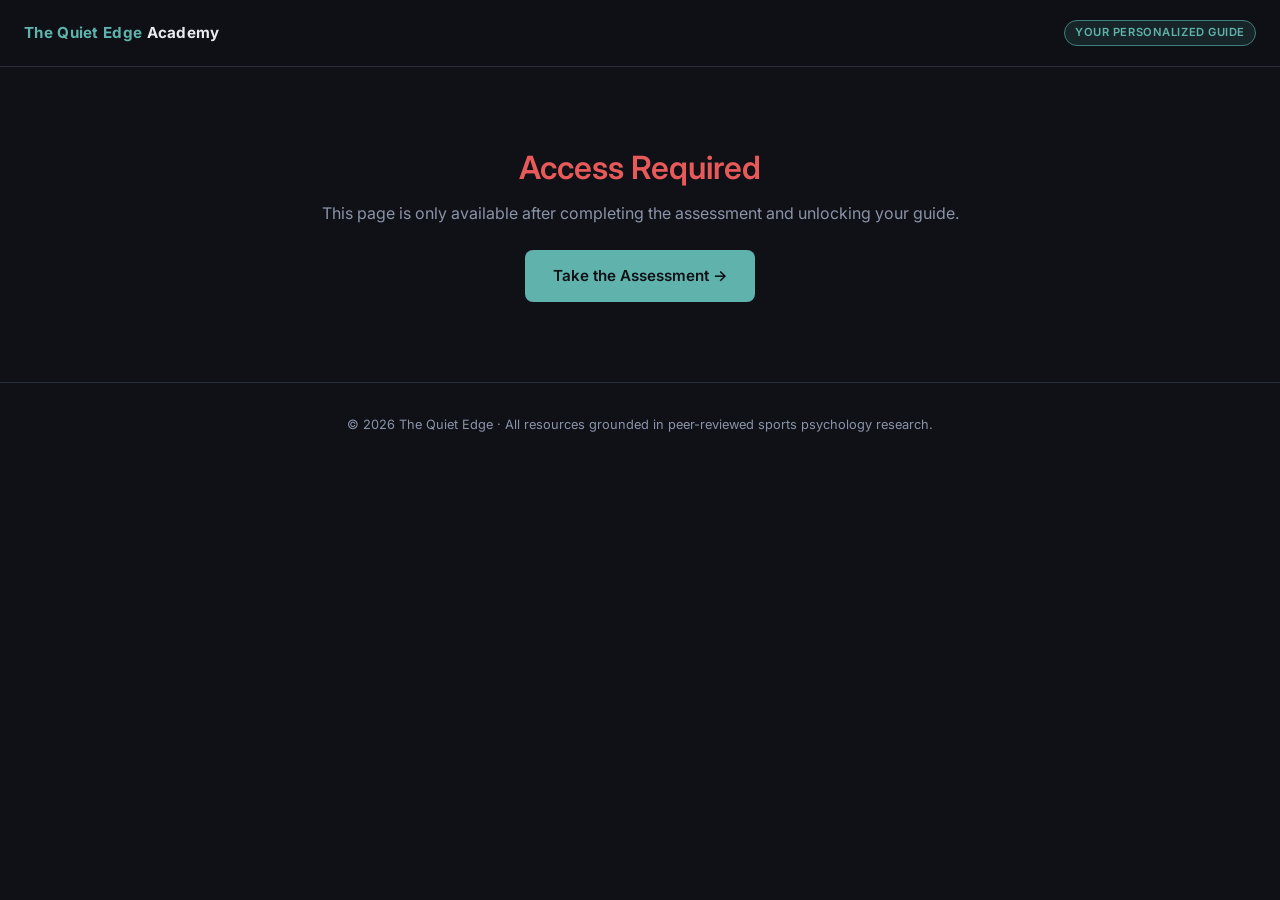
==== results/index.html @ b6bc5163 "Initial build: Resource Selector — The Quiet Edge Academy - 5-step assessment engine with scoring al" ====
<!DOCTYPE html>
<html lang="en">
<head>
  <meta charset="UTF-8" />
  <meta name="viewport" content="width=device-width, initial-scale=1.0" />
  <title>Your Personalized Guide — The Quiet Edge Academy</title>
  <meta name="robots" content="noindex, nofollow" />
  <link rel="preconnect" href="https://fonts.googleapis.com" />
  <link rel="stylesheet" href="https://fonts.googleapis.com/css2?family=Inter:wght@400;500;600;700;800&display=swap" />
  <link rel="stylesheet" href="/css/style.css" />
</head>
<body class="print-target">

<!-- ── Navigation ──────────────────────────────────────────────────────── -->
<nav class="nav" id="site-nav">
  <a class="nav-logo" href="/"><span>The Quiet Edge</span> Academy</a>
  <span class="nav-badge">Your Personalized Guide</span>
</nav>

<!-- ── Loading ─────────────────────────────────────────────────────────── -->
<div id="screen-loading" class="loading-state">
  <div class="spinner"></div>
  <p>Loading your personalized guide…</p>
</div>

<!-- ── Access Error ─────────────────────────────────────────────────────── -->
<div id="screen-error" class="error-state hidden">
  <div class="container">
    <h2>Access Required</h2>
    <p style="margin-bottom:24px;">This page is only available after completing the assessment and unlocking your guide.</p>
    <a href="/" class="btn btn-primary">Take the Assessment →</a>
  </div>
</div>

<!-- ── Full Results ─────────────────────────────────────────────────────── -->
<div id="screen-results" class="hidden">

  <div class="container-wide">

    <!-- Header -->
    <div class="results-header">
      <div class="eyebrow">Your Personalized Mental Performance Guide</div>
      <h1>Your <span class="teal">Matched Resources</span></h1>
      <p class="dim" id="results-subtitle">Ranked by best-fit match to your profile.</p>
    </div>

    <!-- Summary box -->
    <div class="summary-box" id="summary-box">
      <h3>Your Profile</h3>
      <div class="summary-grid" id="summary-grid">
        <!-- injected by JS -->
      </div>
    </div>

    <!-- Toolbar -->
    <div class="results-toolbar">
      <div class="results-summary-pill">
        <strong id="results-count">—</strong>&nbsp;resources matched to your profile
      </div>
      <div style="display:flex;gap:10px;flex-wrap:wrap;">
        <button class="btn btn-secondary" onclick="window.print()">⬇ Download PDF</button>
        <a href="/" class="btn btn-secondary">Retake Assessment</a>
      </div>
    </div>

    <!-- Resource cards -->
    <div class="full-resource-list" id="full-resource-list">
      <!-- injected by JS -->
    </div>

    <!-- PDF download prompt -->
    <div class="pdf-btn-wrap">
      <button class="btn btn-primary btn-large" onclick="window.print()">
        ⬇ Download Your Guide as PDF
      </button>
      <p class="pdf-disclaimer">
        In Chrome/Edge: File → Print → Save as PDF.<br>
        Tip: select "Background graphics" for best results.
      </p>
    </div>

    <!-- Footer note -->
    <div class="summary-box" style="text-align:center;margin-bottom:60px;">
      <p style="margin-bottom:12px;">
        <strong style="color:var(--text)">New resources are added every week</strong> as we release new episodes.
      </p>
      <p>
        Follow <a href="https://www.youtube.com/@TheQuietEdge" target="_blank" style="color:var(--teal)">The Quiet Edge on YouTube</a>
        to get notified when new tools are released —
        each one is built to complement the research in the video.
      </p>
    </div>

  </div>

</div>

<!-- ── Footer ───────────────────────────────────────────────────────────── -->
<footer class="footer" id="site-footer">
  <p>© 2026 The Quiet Edge · All resources grounded in peer-reviewed sports psychology research.</p>
</footer>

<script src="/js/results.js"></script>
</body>
</html>
---- css/style.css ----
/* ── The Quiet Edge Academy — Resource Selector ─────────────────────────── */
/* Design: dark background, teal (#5fb3ac) accent, clean sans-serif           */

:root {
  --bg:        #0f1117;
  --bg-card:   #181c27;
  --bg-hover:  #1e2435;
  --border:    #2a2f3d;
  --border-sel:#5fb3ac;
  --teal:      #5fb3ac;
  --teal-dim:  #3d7f7a;
  --teal-glow: rgba(95,179,172,0.15);
  --text:      #e8eaf0;
  --text-dim:  #8b93a8;
  --text-muted:#555e72;
  --badge-bg:  rgba(95,179,172,0.12);
  --orange:    #e8884a;
  --red:       #e85a5a;
  --gold:      #c9a227;
  --radius:    12px;
  --radius-sm: 8px;
  --shadow:    0 4px 24px rgba(0,0,0,0.4);
  --transition:0.2s ease;
}

*, *::before, *::after { box-sizing: border-box; margin: 0; padding: 0; }

html { scroll-behavior: smooth; }

body {
  background: var(--bg);
  color: var(--text);
  font-family: 'Inter', 'Segoe UI', system-ui, sans-serif;
  font-size: 16px;
  line-height: 1.6;
  min-height: 100vh;
}

/* ── Typography ─────────────────────────────────────────────────────────── */
h1 { font-size: clamp(1.8rem, 4vw, 2.8rem); font-weight: 700; line-height: 1.2; }
h2 { font-size: clamp(1.4rem, 3vw, 2rem); font-weight: 600; line-height: 1.3; }
h3 { font-size: 1.1rem; font-weight: 600; }
p  { color: var(--text-dim); }

.teal { color: var(--teal); }
.dim  { color: var(--text-dim); }
.muted{ color: var(--text-muted); }

/* ── Layout ─────────────────────────────────────────────────────────────── */
.container {
  max-width: 720px;
  margin: 0 auto;
  padding: 0 24px;
}
.container-wide {
  max-width: 960px;
  margin: 0 auto;
  padding: 0 24px;
}

/* ── Navigation ─────────────────────────────────────────────────────────── */
.nav {
  padding: 20px 24px;
  display: flex;
  align-items: center;
  justify-content: space-between;
  border-bottom: 1px solid var(--border);
  position: sticky;
  top: 0;
  background: rgba(15,17,23,0.95);
  backdrop-filter: blur(12px);
  z-index: 100;
}
.nav-logo {
  font-size: 0.95rem;
  font-weight: 700;
  color: var(--text);
  text-decoration: none;
  letter-spacing: 0.02em;
}
.nav-logo span { color: var(--teal); }
.nav-badge {
  font-size: 0.7rem;
  background: var(--badge-bg);
  color: var(--teal);
  border: 1px solid var(--teal-dim);
  padding: 3px 10px;
  border-radius: 20px;
  font-weight: 600;
  letter-spacing: 0.05em;
  text-transform: uppercase;
}

/* ── Hero Section ───────────────────────────────────────────────────────── */
.hero {
  padding: 80px 0 60px;
  text-align: center;
}
.hero-eyebrow {
  display: inline-flex;
  align-items: center;
  gap: 8px;
  background: var(--badge-bg);
  border: 1px solid var(--teal-dim);
  color: var(--teal);
  padding: 6px 16px;
  border-radius: 20px;
  font-size: 0.75rem;
  font-weight: 600;
  letter-spacing: 0.08em;
  text-transform: uppercase;
  margin-bottom: 28px;
}
.hero h1 { margin-bottom: 20px; }
.hero h1 em { color: var(--teal); font-style: normal; }
.hero p.lead {
  font-size: 1.1rem;
  color: var(--text-dim);
  max-width: 540px;
  margin: 0 auto 40px;
}
.trust-row {
  display: flex;
  justify-content: center;
  align-items: center;
  gap: 24px;
  flex-wrap: wrap;
  margin-top: 16px;
}
.trust-item {
  display: flex;
  align-items: center;
  gap: 8px;
  font-size: 0.85rem;
  color: var(--text-muted);
}
.trust-item .dot {
  width: 6px; height: 6px;
  background: var(--teal);
  border-radius: 50%;
  flex-shrink: 0;
}

/* ── Buttons ────────────────────────────────────────────────────────────── */
.btn {
  display: inline-flex;
  align-items: center;
  justify-content: center;
  gap: 8px;
  padding: 14px 28px;
  border-radius: var(--radius-sm);
  font-size: 0.95rem;
  font-weight: 600;
  cursor: pointer;
  transition: var(--transition);
  text-decoration: none;
  border: none;
  outline: none;
}
.btn-primary {
  background: var(--teal);
  color: #0f1117;
}
.btn-primary:hover { background: #6eccc5; transform: translateY(-1px); box-shadow: 0 4px 20px rgba(95,179,172,0.35); }
.btn-secondary {
  background: transparent;
  color: var(--text-dim);
  border: 1px solid var(--border);
}
.btn-secondary:hover { border-color: var(--teal-dim); color: var(--text); }
.btn-large { padding: 16px 36px; font-size: 1.05rem; }
.btn-full { width: 100%; }
.btn:disabled { opacity: 0.45; cursor: not-allowed; transform: none !important; box-shadow: none !important; }

.btn-stripe {
  background: #635bff;
  color: #fff;
}
.btn-stripe:hover { background: #7b75ff; transform: translateY(-1px); box-shadow: 0 4px 20px rgba(99,91,255,0.35); }

/* ── Progress Bar ───────────────────────────────────────────────────────── */
.progress-wrap {
  padding: 24px 0 0;
}
.progress-steps {
  display: flex;
  align-items: center;
  gap: 0;
  margin-bottom: 12px;
}
.progress-step {
  flex: 1;
  display: flex;
  flex-direction: column;
  align-items: center;
  gap: 4px;
  position: relative;
}
.progress-step:not(:last-child)::after {
  content: '';
  position: absolute;
  top: 15px;
  left: 50%;
  width: 100%;
  height: 2px;
  background: var(--border);
  z-index: 0;
}
.progress-step.done:not(:last-child)::after { background: var(--teal); }
.step-dot {
  width: 30px; height: 30px;
  border-radius: 50%;
  display: flex;
  align-items: center;
  justify-content: center;
  font-size: 0.75rem;
  font-weight: 700;
  background: var(--bg-card);
  border: 2px solid var(--border);
  color: var(--text-muted);
  z-index: 1;
  transition: var(--transition);
}
.progress-step.active .step-dot {
  border-color: var(--teal);
  color: var(--teal);
  background: var(--teal-glow);
}
.progress-step.done .step-dot {
  border-color: var(--teal);
  background: var(--teal);
  color: #0f1117;
}
.step-label {
  font-size: 0.65rem;
  color: var(--text-muted);
  white-space: nowrap;
  letter-spacing: 0.04em;
  text-transform: uppercase;
}
.progress-step.active .step-label,
.progress-step.done .step-label { color: var(--teal); }

/* ── Assessment Section ─────────────────────────────────────────────────── */
.assessment-section {
  padding: 48px 0 80px;
}
.question-header {
  text-align: center;
  margin-bottom: 40px;
}
.question-header .step-indicator {
  font-size: 0.75rem;
  color: var(--teal);
  font-weight: 600;
  letter-spacing: 0.1em;
  text-transform: uppercase;
  margin-bottom: 12px;
}
.question-header h2 { margin-bottom: 8px; }
.question-header p { font-size: 0.95rem; }

.card-grid {
  display: grid;
  grid-template-columns: repeat(auto-fit, minmax(280px, 1fr));
  gap: 16px;
  margin-bottom: 36px;
}
.card-grid-2 { grid-template-columns: repeat(auto-fit, minmax(260px, 1fr)); }

.option-card {
  background: var(--bg-card);
  border: 2px solid var(--border);
  border-radius: var(--radius);
  padding: 24px;
  cursor: pointer;
  transition: var(--transition);
  display: flex;
  align-items: flex-start;
  gap: 16px;
  text-align: left;
}
.option-card:hover {
  border-color: var(--teal-dim);
  background: var(--bg-hover);
}
.option-card.selected {
  border-color: var(--border-sel);
  background: var(--teal-glow);
}
.option-card .card-icon {
  font-size: 1.8rem;
  flex-shrink: 0;
  line-height: 1;
  margin-top: 2px;
}
.option-card .card-body h3 {
  color: var(--text);
  margin-bottom: 4px;
  font-size: 1rem;
}
.option-card .card-body p {
  font-size: 0.85rem;
  color: var(--text-dim);
  line-height: 1.5;
  margin: 0;
}
.option-card.selected .card-body h3 { color: var(--teal); }
.option-card .badge-stage {
  display: inline-block;
  font-size: 0.65rem;
  background: var(--badge-bg);
  color: var(--teal);
  border: 1px solid var(--teal-dim);
  padding: 2px 8px;
  border-radius: 10px;
  font-weight: 600;
  margin-top: 6px;
  letter-spacing: 0.04em;
}

.nav-btns {
  display: flex;
  gap: 12px;
  justify-content: center;
  align-items: center;
  flex-wrap: wrap;
}

/* ── Email Gate ─────────────────────────────────────────────────────────── */
.email-gate {
  background: var(--bg-card);
  border: 1px solid var(--border);
  border-radius: var(--radius);
  padding: 48px;
  text-align: center;
  max-width: 520px;
  margin: 0 auto;
}
.email-gate .gate-icon { font-size: 3rem; margin-bottom: 20px; }
.email-gate h2 { margin-bottom: 12px; }
.email-gate p { margin-bottom: 28px; font-size: 0.95rem; }
.form-row {
  display: flex;
  gap: 10px;
  margin-bottom: 16px;
  flex-wrap: wrap;
}
.form-input {
  flex: 1;
  min-width: 180px;
  padding: 13px 16px;
  background: var(--bg);
  border: 1px solid var(--border);
  border-radius: var(--radius-sm);
  color: var(--text);
  font-size: 0.95rem;
  outline: none;
  transition: var(--transition);
}
.form-input:focus { border-color: var(--teal); }
.form-input::placeholder { color: var(--text-muted); }
.gate-disclaimer {
  font-size: 0.78rem;
  color: var(--text-muted);
  margin-top: 12px;
}
.gate-disclaimer a { color: var(--teal); text-decoration: none; }

/* ── Free Preview Results ───────────────────────────────────────────────── */
.preview-section {
  padding: 48px 0 80px;
}
.preview-header {
  text-align: center;
  margin-bottom: 40px;
}
.match-count-badge {
  display: inline-flex;
  align-items: center;
  gap: 8px;
  background: var(--badge-bg);
  border: 1px solid var(--teal-dim);
  color: var(--teal);
  padding: 8px 20px;
  border-radius: 20px;
  font-size: 0.85rem;
  font-weight: 600;
  margin-bottom: 20px;
}

.resource-preview-list {
  display: flex;
  flex-direction: column;
  gap: 12px;
  margin-bottom: 40px;
}

.resource-preview-card {
  background: var(--bg-card);
  border: 1px solid var(--border);
  border-radius: var(--radius);
  padding: 20px 24px;
  display: flex;
  align-items: center;
  gap: 16px;
  transition: var(--transition);
}
.resource-preview-card.unlocked { border-color: var(--teal-dim); }

.resource-card-rank {
  font-size: 0.75rem;
  font-weight: 700;
  color: var(--teal);
  background: var(--badge-bg);
  width: 32px; height: 32px;
  border-radius: 50%;
  display: flex;
  align-items: center;
  justify-content: center;
  flex-shrink: 0;
}
.resource-card-body { flex: 1; min-width: 0; }
.resource-card-body h3 { font-size: 0.95rem; margin-bottom: 4px; }
.resource-card-meta {
  display: flex;
  flex-wrap: wrap;
  gap: 6px;
  margin-top: 6px;
}
.meta-tag {
  font-size: 0.7rem;
  padding: 2px 10px;
  border-radius: 10px;
  font-weight: 600;
  letter-spacing: 0.03em;
}
.meta-tag.pillar { background: rgba(99,91,255,0.12); color: #a8a3ff; }
.meta-tag.format { background: rgba(200,162,39,0.12); color: var(--gold); }
.meta-tag.stage  { background: var(--badge-bg); color: var(--teal); }
.meta-tag.audience-athlete { background: rgba(232,136,74,0.12); color: var(--orange); }
.meta-tag.audience-parent  { background: var(--badge-bg); color: var(--teal); }

.lock-icon { font-size: 1.2rem; color: var(--text-muted); flex-shrink: 0; }
.resource-preview-card.unlocked .lock-icon { color: var(--teal); }

.locked-blur {
  filter: blur(4px);
  pointer-events: none;
  user-select: none;
}

/* ── Upsell Block ───────────────────────────────────────────────────────── */
.upsell-block {
  background: linear-gradient(135deg, var(--bg-card) 0%, rgba(95,179,172,0.06) 100%);
  border: 1px solid var(--teal-dim);
  border-radius: var(--radius);
  padding: 48px;
  text-align: center;
  margin-top: 40px;
}
.upsell-block .price-display {
  font-size: 3rem;
  font-weight: 800;
  color: var(--text);
  line-height: 1;
  margin: 20px 0 4px;
}
.upsell-block .price-display sup { font-size: 1.5rem; vertical-align: super; color: var(--teal); }
.upsell-block .price-display .cents { font-size: 1.5rem; vertical-align: super; }
.price-note { font-size: 0.85rem; color: var(--text-muted); margin-bottom: 28px; }

.feature-list {
  list-style: none;
  text-align: left;
  display: inline-block;
  margin: 0 auto 32px;
}
.feature-list li {
  display: flex;
  align-items: flex-start;
  gap: 10px;
  font-size: 0.9rem;
  color: var(--text-dim);
  margin-bottom: 10px;
}
.feature-list li::before {
  content: '✓';
  color: var(--teal);
  font-weight: 700;
  flex-shrink: 0;
  margin-top: 1px;
}

.promo-row {
  display: flex;
  gap: 8px;
  max-width: 360px;
  margin: 0 auto 20px;
  flex-wrap: wrap;
}
.promo-row .form-input { font-size: 0.85rem; padding: 10px 14px; }
.promo-row .btn { padding: 10px 16px; font-size: 0.85rem; white-space: nowrap; }
.promo-msg { font-size: 0.8rem; margin-top: 4px; }
.promo-msg.valid { color: var(--teal); }
.promo-msg.invalid { color: var(--red); }

.stripe-badge {
  display: flex;
  align-items: center;
  justify-content: center;
  gap: 6px;
  font-size: 0.75rem;
  color: var(--text-muted);
  margin-top: 16px;
}
.stripe-badge svg { width: 14px; height: 14px; opacity: 0.5; }

/* ── Full Results Page ──────────────────────────────────────────────────── */
.results-header {
  padding: 60px 0 40px;
  text-align: center;
}
.results-header .eyebrow {
  display: inline-block;
  background: var(--badge-bg);
  color: var(--teal);
  border: 1px solid var(--teal-dim);
  padding: 6px 16px;
  border-radius: 20px;
  font-size: 0.75rem;
  font-weight: 600;
  letter-spacing: 0.08em;
  text-transform: uppercase;
  margin-bottom: 20px;
}
.results-toolbar {
  display: flex;
  align-items: center;
  justify-content: space-between;
  flex-wrap: wrap;
  gap: 12px;
  padding: 20px 0;
  border-top: 1px solid var(--border);
  border-bottom: 1px solid var(--border);
  margin-bottom: 40px;
}
.results-summary-pill {
  display: flex;
  align-items: center;
  gap: 8px;
  font-size: 0.85rem;
  color: var(--text-dim);
}
.results-summary-pill strong { color: var(--text); }

.full-resource-list {
  display: flex;
  flex-direction: column;
  gap: 20px;
  margin-bottom: 60px;
}

.full-resource-card {
  background: var(--bg-card);
  border: 1px solid var(--border);
  border-radius: var(--radius);
  overflow: hidden;
  transition: var(--transition);
}
.full-resource-card:hover { border-color: var(--teal-dim); }
.full-resource-card.top-match { border-color: var(--teal-dim); }

.resource-card-header {
  display: flex;
  align-items: flex-start;
  gap: 16px;
  padding: 24px 24px 16px;
}
.resource-card-number {
  font-size: 0.75rem;
  font-weight: 800;
  color: var(--teal);
  background: var(--badge-bg);
  min-width: 36px;
  height: 36px;
  border-radius: 8px;
  display: flex;
  align-items: center;
  justify-content: center;
  flex-shrink: 0;
}
.resource-card-title-block { flex: 1; }
.resource-card-title-block h3 { font-size: 1.1rem; margin-bottom: 6px; }
.resource-card-title-block .framework {
  font-size: 0.8rem;
  color: var(--teal);
  font-weight: 600;
  letter-spacing: 0.03em;
}
.resource-card-score {
  font-size: 0.75rem;
  color: var(--teal);
  font-weight: 700;
  white-space: nowrap;
  background: var(--badge-bg);
  padding: 4px 10px;
  border-radius: 6px;
}

.resource-card-body {
  padding: 0 24px 24px;
}
.resource-card-body .evidence {
  font-size: 0.85rem;
  color: var(--text-dim);
  background: rgba(255,255,255,0.03);
  border-left: 3px solid var(--teal-dim);
  padding: 12px 16px;
  border-radius: 0 6px 6px 0;
  margin-bottom: 16px;
  line-height: 1.6;
}
.resource-card-body .evidence strong { color: var(--text); }
.objectives { margin-bottom: 16px; }
.objectives h4 { font-size: 0.8rem; color: var(--text-muted); text-transform: uppercase; letter-spacing: 0.08em; margin-bottom: 8px; }
.objectives ul { list-style: none; }
.objectives ul li {
  font-size: 0.85rem;
  color: var(--text-dim);
  padding: 4px 0 4px 16px;
  position: relative;
}
.objectives ul li::before { content: '→'; position: absolute; left: 0; color: var(--teal-dim); }

.resource-card-actions {
  display: flex;
  align-items: center;
  gap: 10px;
  flex-wrap: wrap;
  padding: 16px 24px;
  border-top: 1px solid var(--border);
  background: rgba(255,255,255,0.01);
}
.btn-tool {
  display: inline-flex;
  align-items: center;
  gap: 6px;
  padding: 9px 18px;
  background: var(--teal);
  color: #0f1117;
  border-radius: var(--radius-sm);
  font-size: 0.85rem;
  font-weight: 600;
  text-decoration: none;
  transition: var(--transition);
}
.btn-tool:hover { background: #6eccc5; }
.btn-guide {
  display: inline-flex;
  align-items: center;
  gap: 6px;
  padding: 9px 18px;
  background: transparent;
  color: var(--text-dim);
  border: 1px solid var(--border);
  border-radius: var(--radius-sm);
  font-size: 0.85rem;
  font-weight: 600;
  text-decoration: none;
  transition: var(--transition);
}
.btn-guide:hover { border-color: var(--teal-dim); color: var(--text); }
.resource-available-note {
  font-size: 0.75rem;
  color: var(--text-muted);
  font-style: italic;
}

/* ── Summary Box (results page) ─────────────────────────────────────────── */
.summary-box {
  background: var(--bg-card);
  border: 1px solid var(--border);
  border-radius: var(--radius);
  padding: 32px;
  margin-bottom: 48px;
}
.summary-box h3 { font-size: 1rem; margin-bottom: 16px; }
.summary-grid {
  display: grid;
  grid-template-columns: repeat(auto-fit, minmax(150px, 1fr));
  gap: 12px;
}
.summary-item { display: flex; flex-direction: column; gap: 4px; }
.summary-item .label { font-size: 0.7rem; text-transform: uppercase; letter-spacing: 0.08em; color: var(--text-muted); }
.summary-item .value { font-size: 0.9rem; font-weight: 600; color: var(--teal); }

/* ── Print / PDF ─────────────────────────────────────────────────────────── */
.pdf-btn-wrap {
  text-align: center;
  margin: 24px 0 60px;
}
.pdf-disclaimer {
  font-size: 0.78rem;
  color: var(--text-muted);
  margin-top: 10px;
}

@media print {
  .nav, .results-toolbar .btn, .resource-card-actions .btn-guide,
  .pdf-btn-wrap, body > *:not(.print-target) { display: none !important; }
  * { color-adjust: exact; -webkit-print-color-adjust: exact; print-color-adjust: exact; }
  body { background: #fff; color: #111; }
  .full-resource-card { break-inside: avoid; border: 1px solid #ccc; margin-bottom: 16px; }
  .resource-card-header, .resource-card-body { padding: 16px; }
  .resource-card-body .evidence { border-left-color: #5fb3ac; background: #f5f5f5; }
  .resource-card-actions { border-top: 1px solid #eee; }
  .btn-tool { background: #5fb3ac; color: #fff; }
}

/* ── States ──────────────────────────────────────────────────────────────── */
.hidden { display: none !important; }

.loading-state {
  text-align: center;
  padding: 80px 0;
  color: var(--text-muted);
}
.spinner {
  width: 36px; height: 36px;
  border: 3px solid var(--border);
  border-top-color: var(--teal);
  border-radius: 50%;
  animation: spin 0.7s linear infinite;
  margin: 0 auto 16px;
}
@keyframes spin { to { transform: rotate(360deg); } }

.error-state {
  text-align: center;
  padding: 80px 0;
}
.error-state h2 { color: var(--red); margin-bottom: 12px; }

/* ── Footer ─────────────────────────────────────────────────────────────── */
.footer {
  border-top: 1px solid var(--border);
  padding: 32px 24px;
  text-align: center;
  font-size: 0.8rem;
  color: var(--text-muted);
}
.footer a { color: var(--teal); text-decoration: none; }

/* ── Responsive ─────────────────────────────────────────────────────────── */
@media (max-width: 640px) {
  .hero { padding: 48px 0 40px; }
  .email-gate { padding: 32px 24px; }
  .upsell-block { padding: 32px 20px; }
  .trust-row { gap: 12px; }
  .card-grid { grid-template-columns: 1fr; }
  .resource-card-header { flex-wrap: wrap; }
  .form-row { flex-direction: column; }
  .progress-steps { gap: 0; }
  .step-label { display: none; }
}
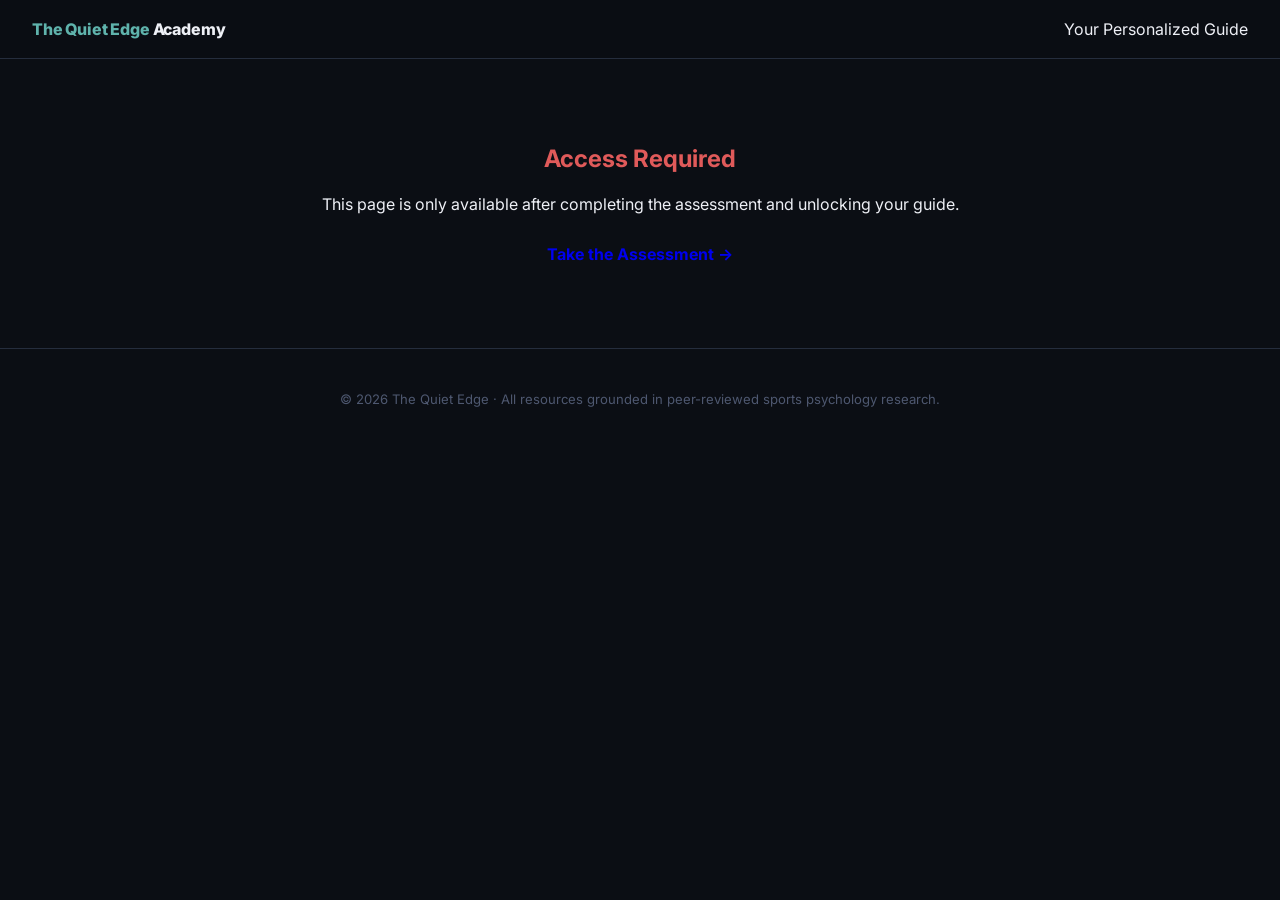
==== commit 304a908e: "Redesign landing page + fix all path issues for GitHub Pages - Full sales-psychology redesign: hero," ====
--- a/results/index.html
+++ b/results/index.html
@@ -7,13 +7,13 @@
   <meta name="robots" content="noindex, nofollow" />
   <link rel="preconnect" href="https://fonts.googleapis.com" />
   <link rel="stylesheet" href="https://fonts.googleapis.com/css2?family=Inter:wght@400;500;600;700;800&display=swap" />
-  <link rel="stylesheet" href="/css/style.css" />
+  <link rel="stylesheet" href="../css/style.css" />
 </head>
 <body class="print-target">
 
 <!-- ── Navigation ──────────────────────────────────────────────────────── -->
 <nav class="nav" id="site-nav">
-  <a class="nav-logo" href="/"><span>The Quiet Edge</span> Academy</a>
+  <a class="nav-logo" href="../"><span>The Quiet Edge</span> Academy</a>
   <span class="nav-badge">Your Personalized Guide</span>
 </nav>
 
@@ -28,7 +28,7 @@
   <div class="container">
     <h2>Access Required</h2>
     <p style="margin-bottom:24px;">This page is only available after completing the assessment and unlocking your guide.</p>
-    <a href="/" class="btn btn-primary">Take the Assessment →</a>
+    <a href="../" class="btn btn-primary">Take the Assessment →</a>
   </div>
 </div>
 
@@ -59,7 +59,7 @@
       </div>
       <div style="display:flex;gap:10px;flex-wrap:wrap;">
         <button class="btn btn-secondary" onclick="window.print()">⬇ Download PDF</button>
-        <a href="/" class="btn btn-secondary">Retake Assessment</a>
+        <a href="../" class="btn btn-secondary">Retake Assessment</a>
       </div>
     </div>
 
@@ -100,6 +100,6 @@
   <p>© 2026 The Quiet Edge · All resources grounded in peer-reviewed sports psychology research.</p>
 </footer>
 
-<script src="/js/results.js"></script>
+<script src="../js/results.js"></script>
 </body>
 </html>
--- a/css/style.css
+++ b/css/style.css
@@ -1,766 +1,548 @@
-/* ── The Quiet Edge Academy — Resource Selector ─────────────────────────── */
-/* Design: dark background, teal (#5fb3ac) accent, clean sans-serif           */
+/* ── The Quiet Edge Academy ─────────────────────────────────────────────────
+   Dark premium theme · Teal accent · Sales-psychology optimized
+   ─────────────────────────────────────────────────────────────────────────── */
 
 :root {
-  --bg:        #0f1117;
-  --bg-card:   #181c27;
-  --bg-hover:  #1e2435;
-  --border:    #2a2f3d;
-  --border-sel:#5fb3ac;
-  --teal:      #5fb3ac;
-  --teal-dim:  #3d7f7a;
-  --teal-glow: rgba(95,179,172,0.15);
-  --text:      #e8eaf0;
-  --text-dim:  #8b93a8;
-  --text-muted:#555e72;
-  --badge-bg:  rgba(95,179,172,0.12);
-  --orange:    #e8884a;
-  --red:       #e85a5a;
-  --gold:      #c9a227;
-  --radius:    12px;
-  --radius-sm: 8px;
-  --shadow:    0 4px 24px rgba(0,0,0,0.4);
-  --transition:0.2s ease;
+  --bg:          #0b0e14;
+  --bg-2:        #111520;
+  --bg-card:     #161b27;
+  --bg-hover:    #1c2233;
+  --border:      #252d3d;
+  --border-light:#2f3a50;
+  --teal:        #5fb3ac;
+  --teal-dim:    #3d7f7a;
+  --teal-glow:   rgba(95,179,172,0.12);
+  --teal-deep:   rgba(95,179,172,0.06);
+  --text:        #eef0f6;
+  --text-dim:    #8e97b0;
+  --text-muted:  #4e5870;
+  --gold:        #c9a227;
+  --orange:      #e8884a;
+  --red:         #e05a5a;
+  --radius:      14px;
+  --radius-sm:   8px;
+  --radius-lg:   20px;
+  --shadow-sm:   0 2px 12px rgba(0,0,0,0.3);
+  --shadow:      0 8px 32px rgba(0,0,0,0.4);
+  --shadow-lg:   0 16px 64px rgba(0,0,0,0.5);
+  --transition:  0.18s ease;
 }
 
 *, *::before, *::after { box-sizing: border-box; margin: 0; padding: 0; }
-
 html { scroll-behavior: smooth; }
-
 body {
   background: var(--bg);
   color: var(--text);
   font-family: 'Inter', 'Segoe UI', system-ui, sans-serif;
   font-size: 16px;
-  line-height: 1.6;
-  min-height: 100vh;
-}
-
-/* ── Typography ─────────────────────────────────────────────────────────── */
-h1 { font-size: clamp(1.8rem, 4vw, 2.8rem); font-weight: 700; line-height: 1.2; }
-h2 { font-size: clamp(1.4rem, 3vw, 2rem); font-weight: 600; line-height: 1.3; }
-h3 { font-size: 1.1rem; font-weight: 600; }
-p  { color: var(--text-dim); }
-
-.teal { color: var(--teal); }
-.dim  { color: var(--text-dim); }
-.muted{ color: var(--text-muted); }
-
-/* ── Layout ─────────────────────────────────────────────────────────────── */
-.container {
-  max-width: 720px;
-  margin: 0 auto;
-  padding: 0 24px;
-}
-.container-wide {
-  max-width: 960px;
-  margin: 0 auto;
-  padding: 0 24px;
-}
-
-/* ── Navigation ─────────────────────────────────────────────────────────── */
+  line-height: 1.65;
+  -webkit-font-smoothing: antialiased;
+}
+
+/* ── Utilities ──────────────────────────────────────────────────────────────*/
+.hidden { display: none !important; }
+.teal   { color: var(--teal); }
+.container      { max-width: 720px;  margin: 0 auto; padding: 0 24px; }
+.container-wide { max-width: 1000px; margin: 0 auto; padding: 0 24px; }
+
+/* ── Navigation ─────────────────────────────────────────────────────────────*/
 .nav {
-  padding: 20px 24px;
-  display: flex;
-  align-items: center;
-  justify-content: space-between;
+  position: sticky; top: 0; z-index: 100;
+  display: flex; align-items: center; justify-content: space-between;
+  padding: 16px 32px;
+  background: rgba(11,14,20,0.92);
+  backdrop-filter: blur(16px);
   border-bottom: 1px solid var(--border);
-  position: sticky;
-  top: 0;
-  background: rgba(15,17,23,0.95);
-  backdrop-filter: blur(12px);
-  z-index: 100;
 }
 .nav-logo {
-  font-size: 0.95rem;
-  font-weight: 700;
-  color: var(--text);
-  text-decoration: none;
-  letter-spacing: 0.02em;
+  font-size: 1rem; font-weight: 800; color: var(--text);
+  text-decoration: none; letter-spacing: -0.01em;
 }
 .nav-logo span { color: var(--teal); }
-.nav-badge {
-  font-size: 0.7rem;
-  background: var(--badge-bg);
-  color: var(--teal);
-  border: 1px solid var(--teal-dim);
-  padding: 3px 10px;
-  border-radius: 20px;
-  font-weight: 600;
-  letter-spacing: 0.05em;
-  text-transform: uppercase;
-}
-
-/* ── Hero Section ───────────────────────────────────────────────────────── */
-.hero {
-  padding: 80px 0 60px;
+.nav-pill {
+  font-size: 0.72rem; font-weight: 600; letter-spacing: 0.06em;
+  background: var(--teal-glow); color: var(--teal);
+  border: 1px solid var(--teal-dim); border-radius: 20px;
+  padding: 4px 12px;
+}
+
+/* ── Hero Section ────────────────────────────────────────────────────────── */
+.hero-section {
+  padding: 96px 0 80px;
   text-align: center;
+  background: radial-gradient(ellipse 80% 60% at 50% -10%, rgba(95,179,172,0.1) 0%, transparent 70%);
+  border-bottom: 1px solid var(--border);
 }
 .hero-eyebrow {
-  display: inline-flex;
-  align-items: center;
-  gap: 8px;
-  background: var(--badge-bg);
-  border: 1px solid var(--teal-dim);
-  color: var(--teal);
-  padding: 6px 16px;
-  border-radius: 20px;
-  font-size: 0.75rem;
-  font-weight: 600;
-  letter-spacing: 0.08em;
-  text-transform: uppercase;
-  margin-bottom: 28px;
-}
-.hero h1 { margin-bottom: 20px; }
-.hero h1 em { color: var(--teal); font-style: normal; }
-.hero p.lead {
-  font-size: 1.1rem;
-  color: var(--text-dim);
-  max-width: 540px;
-  margin: 0 auto 40px;
-}
-.trust-row {
-  display: flex;
-  justify-content: center;
-  align-items: center;
-  gap: 24px;
-  flex-wrap: wrap;
-  margin-top: 16px;
-}
-.trust-item {
-  display: flex;
-  align-items: center;
-  gap: 8px;
-  font-size: 0.85rem;
-  color: var(--text-muted);
-}
-.trust-item .dot {
-  width: 6px; height: 6px;
-  background: var(--teal);
+  display: inline-flex; align-items: center; gap: 8px;
+  font-size: 0.78rem; font-weight: 600; letter-spacing: 0.1em;
+  text-transform: uppercase; color: var(--teal);
+  background: var(--teal-glow); border: 1px solid var(--teal-dim);
+  padding: 6px 16px; border-radius: 20px; margin-bottom: 32px;
+}
+.eyebrow-dot {
+  width: 7px; height: 7px; background: var(--teal);
+  border-radius: 50%; animation: pulse 2s infinite;
+}
+@keyframes pulse {
+  0%, 100% { opacity: 1; transform: scale(1); }
+  50%       { opacity: 0.5; transform: scale(0.8); }
+}
+.hero-h1 {
+  font-size: clamp(2.2rem, 5vw, 3.6rem);
+  font-weight: 900; line-height: 1.1;
+  letter-spacing: -0.03em; margin-bottom: 24px;
+}
+.hero-accent {
+  background: linear-gradient(135deg, var(--teal) 0%, #8eeee7 100%);
+  -webkit-background-clip: text; -webkit-text-fill-color: transparent;
+  background-clip: text;
+}
+.hero-sub {
+  font-size: 1.15rem; color: var(--text-dim); max-width: 520px;
+  margin: 0 auto 40px; line-height: 1.7;
+}
+.hero-cta-wrap { margin-bottom: 56px; }
+.hero-cta-note {
+  margin-top: 12px; font-size: 0.82rem; color: var(--text-muted);
+}
+
+/* Proof bar */
+.proof-bar {
+  display: inline-flex; align-items: center; gap: 0;
+  background: var(--bg-card); border: 1px solid var(--border);
+  border-radius: var(--radius); padding: 20px 32px;
+  box-shadow: var(--shadow-sm);
+}
+.proof-item { text-align: center; padding: 0 24px; }
+.proof-num  { display: block; font-size: 1.8rem; font-weight: 800; color: var(--teal); line-height: 1; }
+.proof-label{ display: block; font-size: 0.75rem; color: var(--text-muted); margin-top: 4px; }
+.proof-divider { width: 1px; height: 40px; background: var(--border); }
+
+/* ── Section shared ─────────────────────────────────────────────────────── */
+.section-label {
+  font-size: 0.72rem; font-weight: 700; letter-spacing: 0.12em;
+  text-transform: uppercase; color: var(--teal);
+  margin-bottom: 12px;
+}
+.section-h2 {
+  font-size: clamp(1.6rem, 3vw, 2.2rem); font-weight: 800;
+  letter-spacing: -0.02em; line-height: 1.2; margin-bottom: 48px;
+}
+
+/* ── For Section ─────────────────────────────────────────────────────────── */
+.for-section { padding: 80px 0; border-bottom: 1px solid var(--border); }
+.for-grid {
+  display: grid; grid-template-columns: 1fr 1fr; gap: 20px;
+}
+.for-card {
+  display: flex; align-items: flex-start; gap: 20px;
+  background: var(--bg-card); border: 1px solid var(--border);
+  border-radius: var(--radius); padding: 28px;
+  transition: var(--transition);
+}
+.for-card:hover { border-color: var(--teal-dim); background: var(--bg-hover); }
+.for-icon { font-size: 2rem; flex-shrink: 0; margin-top: 2px; }
+.for-card h3 { font-size: 1.1rem; font-weight: 700; margin-bottom: 6px; }
+.for-card p  { font-size: 0.9rem; color: var(--text-dim); line-height: 1.6; margin: 0; }
+
+/* ── How It Works ────────────────────────────────────────────────────────── */
+.how-section { padding: 80px 0; border-bottom: 1px solid var(--border); }
+.steps-grid  { display: grid; grid-template-columns: repeat(3, 1fr); gap: 20px; }
+.step-card {
+  background: var(--bg-card); border: 1px solid var(--border);
+  border-radius: var(--radius); padding: 28px;
+  position: relative; overflow: hidden;
+}
+.step-card::before {
+  content: ''; position: absolute; top: 0; left: 0; right: 0;
+  height: 3px; background: linear-gradient(90deg, var(--teal), transparent);
+}
+.step-num {
+  font-size: 2.5rem; font-weight: 900; color: var(--teal-glow);
+  color: rgba(95,179,172,0.15); line-height: 1;
+  margin-bottom: 12px; letter-spacing: -0.05em;
+}
+.step-card h3 { font-size: 1rem; font-weight: 700; margin-bottom: 8px; }
+.step-card p  { font-size: 0.875rem; color: var(--text-dim); line-height: 1.6; margin: 0; }
+
+/* ── What's Inside ──────────────────────────────────────────────────────── */
+.inside-section { padding: 80px 0; border-bottom: 1px solid var(--border); }
+.inside-grid    { display: grid; grid-template-columns: 1fr 1fr; gap: 20px; }
+.inside-item {
+  display: flex; align-items: flex-start; gap: 16px;
+  background: var(--bg-card); border: 1px solid var(--border);
+  border-radius: var(--radius); padding: 24px;
+  transition: var(--transition);
+}
+.inside-item:hover { border-color: var(--teal-dim); }
+.inside-icon { font-size: 1.5rem; flex-shrink: 0; margin-top: 2px; }
+.inside-item h4 { font-size: 0.95rem; font-weight: 700; margin-bottom: 4px; }
+.inside-item p  { font-size: 0.85rem; color: var(--text-dim); margin: 0; line-height: 1.6; }
+
+/* ── Final CTA ───────────────────────────────────────────────────────────── */
+.final-cta-section { padding: 80px 0; }
+.final-cta-box {
+  text-align: center;
+  background: linear-gradient(135deg, var(--bg-card) 0%, rgba(95,179,172,0.06) 100%);
+  border: 1px solid var(--teal-dim); border-radius: var(--radius-lg);
+  padding: 64px 40px;
+}
+.final-cta-box h2 { font-size: 2rem; font-weight: 800; margin-bottom: 12px; }
+.final-cta-box p  { color: var(--text-dim); margin-bottom: 32px; font-size: 1rem; }
+.final-trust {
+  display: flex; gap: 24px; justify-content: center; flex-wrap: wrap;
+  margin-top: 20px;
+}
+.final-trust span { font-size: 0.82rem; color: var(--text-muted); }
+
+/* ── Buttons ─────────────────────────────────────────────────────────────── */
+.btn {
+  display: inline-flex; align-items: center; justify-content: center;
+  gap: 8px; border: none; outline: none; cursor: pointer;
+  font-family: inherit; font-weight: 700; text-decoration: none;
+  transition: var(--transition); border-radius: var(--radius-sm);
+}
+.btn-hero {
+  background: var(--teal); color: #0b0e14;
+  padding: 16px 36px; font-size: 1rem; border-radius: var(--radius-sm);
+}
+.btn-hero:hover {
+  background: #6eccc5; transform: translateY(-2px);
+  box-shadow: 0 6px 28px rgba(95,179,172,0.4);
+}
+.btn-arrow { font-size: 1.1rem; }
+.btn-full  { width: 100%; }
+.btn-back  {
+  background: transparent; color: var(--text-dim);
+  border: 1px solid var(--border); padding: 12px 24px; font-size: 0.9rem;
+}
+.btn-back:hover { border-color: var(--teal-dim); color: var(--text); }
+.btn-next  {
+  background: var(--teal); color: #0b0e14;
+  padding: 13px 28px; font-size: 0.95rem;
+}
+.btn-next:hover  { background: #6eccc5; }
+.btn-next:disabled { opacity: 0.35; cursor: not-allowed; transform: none; box-shadow: none; }
+.btn-checkout {
+  display: block; width: 100%; text-align: center;
+  background: var(--teal); color: #0b0e14;
+  padding: 15px 24px; font-size: 1rem; font-weight: 700;
+  border-radius: var(--radius-sm); text-decoration: none;
+  transition: var(--transition); margin-top: 16px;
+}
+.btn-checkout:hover { background: #6eccc5; transform: translateY(-1px); }
+.btn-outline-sm {
+  background: transparent; color: var(--text-dim);
+  border: 1px solid var(--border); padding: 9px 14px;
+  font-size: 0.82rem; white-space: nowrap;
+}
+.btn-outline-sm:hover { border-color: var(--teal-dim); color: var(--text); }
+
+/* ── Assessment ─────────────────────────────────────────────────────────── */
+#screen-assessment { padding: 48px 0 80px; }
+.assessment-wrap { max-width: 680px; margin: 0 auto; }
+
+.progress-wrap { margin-bottom: 48px; }
+.progress-steps {
+  display: flex; align-items: center;
+}
+.progress-step {
+  flex: 1; display: flex; flex-direction: column; align-items: center;
+  gap: 6px; position: relative;
+}
+.progress-step:not(:last-child)::after {
+  content: ''; position: absolute; top: 15px; left: 50%; width: 100%;
+  height: 2px; background: var(--border); z-index: 0;
+}
+.progress-step.done:not(:last-child)::after  { background: var(--teal); }
+.step-dot {
+  width: 30px; height: 30px; border-radius: 50%;
+  display: flex; align-items: center; justify-content: center;
+  font-size: 0.72rem; font-weight: 700; z-index: 1;
+  background: var(--bg-card); border: 2px solid var(--border);
+  color: var(--text-muted); transition: var(--transition);
+}
+.progress-step.active .step-dot { border-color: var(--teal); color: var(--teal); background: var(--teal-glow); }
+.progress-step.done   .step-dot { border-color: var(--teal); background: var(--teal); color: #0b0e14; }
+.step-label { font-size: 0.65rem; color: var(--text-muted); text-transform: uppercase; letter-spacing: 0.06em; }
+.progress-step.active .step-label,
+.progress-step.done   .step-label { color: var(--teal); }
+
+.question-header { text-align: center; margin-bottom: 36px; }
+.step-indicator  { font-size: 0.75rem; font-weight: 600; letter-spacing: 0.1em; text-transform: uppercase; color: var(--teal); margin-bottom: 10px; }
+.question-header h2 { font-size: clamp(1.4rem, 3vw, 1.9rem); font-weight: 800; letter-spacing: -0.02em; margin-bottom: 8px; }
+.question-header p  { font-size: 0.95rem; color: var(--text-dim); }
+
+.card-grid {
+  display: grid; gap: 12px; margin-bottom: 32px;
+  grid-template-columns: repeat(auto-fit, minmax(270px, 1fr));
+}
+.card-grid-2 { grid-template-columns: 1fr 1fr; }
+
+.option-card {
+  display: flex; align-items: flex-start; gap: 16px;
+  background: var(--bg-card); border: 2px solid var(--border);
+  border-radius: var(--radius); padding: 20px; cursor: pointer;
+  transition: var(--transition); text-align: left;
+}
+.option-card:hover    { border-color: var(--teal-dim); background: var(--bg-hover); }
+.option-card.selected { border-color: var(--teal); background: var(--teal-glow); }
+.card-icon { font-size: 1.6rem; flex-shrink: 0; line-height: 1; margin-top: 2px; }
+.card-body h3 { font-size: 0.95rem; font-weight: 700; color: var(--text); margin-bottom: 2px; }
+.card-body p  { font-size: 0.82rem; color: var(--text-dim); line-height: 1.5; margin: 0; }
+.option-card.selected .card-body h3 { color: var(--teal); }
+.badge-stage {
+  display: inline-block; font-size: 0.65rem; font-weight: 700;
+  background: var(--teal-glow); color: var(--teal);
+  border: 1px solid var(--teal-dim); padding: 2px 9px;
+  border-radius: 10px; margin-top: 6px; letter-spacing: 0.04em;
+}
+
+.nav-btns { display: flex; gap: 12px; justify-content: center; }
+
+/* ── Email Gate ──────────────────────────────────────────────────────────── */
+#screen-gate { padding: 60px 0 80px; }
+.gate-wrap   { max-width: 460px; margin: 0 auto; }
+.gate-box    { text-align: center; }
+.gate-check  {
+  width: 64px; height: 64px; border-radius: 50%;
+  background: var(--teal-glow); border: 2px solid var(--teal);
+  display: flex; align-items: center; justify-content: center;
+  font-size: 1.6rem; margin: 0 auto 24px; color: var(--teal);
+}
+.gate-box h2   { font-size: 1.8rem; font-weight: 800; margin-bottom: 12px; }
+.gate-sub      { color: var(--text-dim); margin-bottom: 28px; line-height: 1.6; }
+.gate-sub strong { color: var(--text); }
+#gate-form { display: flex; flex-direction: column; gap: 10px; }
+.gate-disclaimer { font-size: 0.78rem; color: var(--text-muted); margin-top: 12px; }
+
+/* ── Form inputs ─────────────────────────────────────────────────────────── */
+.form-input {
+  width: 100%; padding: 13px 16px;
+  background: var(--bg-2); border: 1px solid var(--border);
+  border-radius: var(--radius-sm); color: var(--text);
+  font-size: 0.95rem; font-family: inherit; outline: none;
+  transition: var(--transition);
+}
+.form-input:focus    { border-color: var(--teal); }
+.form-input::placeholder { color: var(--text-muted); }
+.form-input-sm { padding: 9px 12px; font-size: 0.85rem; }
+
+/* ── Preview ─────────────────────────────────────────────────────────────── */
+#screen-preview { padding: 60px 0 80px; }
+.preview-wrap   { max-width: 800px; margin: 0 auto; }
+.preview-header { text-align: center; margin-bottom: 40px; }
+.preview-badge  {
+  display: inline-flex; align-items: center; gap: 8px;
+  background: var(--teal-glow); border: 1px solid var(--teal-dim);
+  color: var(--teal); padding: 6px 16px; border-radius: 20px;
+  font-size: 0.82rem; font-weight: 600; margin-bottom: 16px;
+}
+.preview-badge-dot {
+  width: 7px; height: 7px; background: var(--teal);
   border-radius: 50%;
-  flex-shrink: 0;
-}
-
-/* ── Buttons ────────────────────────────────────────────────────────────── */
-.btn {
-  display: inline-flex;
-  align-items: center;
-  justify-content: center;
-  gap: 8px;
-  padding: 14px 28px;
-  border-radius: var(--radius-sm);
-  font-size: 0.95rem;
-  font-weight: 600;
-  cursor: pointer;
+}
+.preview-header h2 { font-size: 1.8rem; font-weight: 800; margin-bottom: 8px; }
+.preview-header p  { color: var(--text-dim); font-size: 0.95rem; }
+
+.resource-preview-list { display: flex; flex-direction: column; gap: 10px; margin-bottom: 40px; }
+.resource-preview-card {
+  display: flex; align-items: center; gap: 16px;
+  background: var(--bg-card); border: 1px solid var(--border);
+  border-radius: var(--radius); padding: 18px 22px;
   transition: var(--transition);
-  text-decoration: none;
-  border: none;
-  outline: none;
-}
-.btn-primary {
-  background: var(--teal);
-  color: #0f1117;
-}
-.btn-primary:hover { background: #6eccc5; transform: translateY(-1px); box-shadow: 0 4px 20px rgba(95,179,172,0.35); }
-.btn-secondary {
-  background: transparent;
-  color: var(--text-dim);
-  border: 1px solid var(--border);
-}
-.btn-secondary:hover { border-color: var(--teal-dim); color: var(--text); }
-.btn-large { padding: 16px 36px; font-size: 1.05rem; }
-.btn-full { width: 100%; }
-.btn:disabled { opacity: 0.45; cursor: not-allowed; transform: none !important; box-shadow: none !important; }
-
-.btn-stripe {
-  background: #635bff;
-  color: #fff;
-}
-.btn-stripe:hover { background: #7b75ff; transform: translateY(-1px); box-shadow: 0 4px 20px rgba(99,91,255,0.35); }
-
-/* ── Progress Bar ───────────────────────────────────────────────────────── */
-.progress-wrap {
-  padding: 24px 0 0;
-}
-.progress-steps {
-  display: flex;
-  align-items: center;
-  gap: 0;
-  margin-bottom: 12px;
-}
-.progress-step {
-  flex: 1;
-  display: flex;
-  flex-direction: column;
-  align-items: center;
-  gap: 4px;
-  position: relative;
-}
-.progress-step:not(:last-child)::after {
-  content: '';
-  position: absolute;
-  top: 15px;
-  left: 50%;
-  width: 100%;
-  height: 2px;
-  background: var(--border);
-  z-index: 0;
-}
-.progress-step.done:not(:last-child)::after { background: var(--teal); }
-.step-dot {
-  width: 30px; height: 30px;
-  border-radius: 50%;
-  display: flex;
-  align-items: center;
-  justify-content: center;
-  font-size: 0.75rem;
-  font-weight: 700;
+}
+.resource-preview-card.unlocked { border-color: var(--teal-dim); }
+.resource-card-rank {
+  width: 32px; height: 32px; border-radius: 8px;
+  background: var(--teal-glow); color: var(--teal);
+  font-size: 0.75rem; font-weight: 800;
+  display: flex; align-items: center; justify-content: center; flex-shrink: 0;
+}
+.resource-card-body  { flex: 1; min-width: 0; }
+.resource-card-body h3 { font-size: 0.95rem; font-weight: 700; margin-bottom: 6px; }
+.resource-card-meta  { display: flex; flex-wrap: wrap; gap: 5px; }
+.meta-tag {
+  font-size: 0.68rem; font-weight: 600; padding: 2px 9px;
+  border-radius: 8px; letter-spacing: 0.03em;
+}
+.meta-tag.pillar            { background: rgba(99,91,255,0.12); color: #a8a3ff; }
+.meta-tag.format            { background: rgba(201,162,39,0.12); color: var(--gold); }
+.meta-tag.stage             { background: var(--teal-glow); color: var(--teal); }
+.meta-tag.audience-athlete  { background: rgba(232,136,74,0.12); color: var(--orange); }
+.meta-tag.audience-parent   { background: var(--teal-glow); color: var(--teal); }
+.lock-icon { font-size: 1.1rem; color: var(--text-muted); flex-shrink: 0; }
+.resource-preview-card.unlocked .lock-icon { color: var(--teal); }
+.locked-blur { filter: blur(4px); pointer-events: none; user-select: none; }
+
+/* ── Upsell ──────────────────────────────────────────────────────────────── */
+.upsell-box {
   background: var(--bg-card);
-  border: 2px solid var(--border);
-  color: var(--text-muted);
-  z-index: 1;
-  transition: var(--transition);
-}
-.progress-step.active .step-dot {
-  border-color: var(--teal);
-  color: var(--teal);
-  background: var(--teal-glow);
-}
-.progress-step.done .step-dot {
-  border-color: var(--teal);
-  background: var(--teal);
-  color: #0f1117;
-}
-.step-label {
-  font-size: 0.65rem;
-  color: var(--text-muted);
-  white-space: nowrap;
-  letter-spacing: 0.04em;
-  text-transform: uppercase;
-}
-.progress-step.active .step-label,
-.progress-step.done .step-label { color: var(--teal); }
-
-/* ── Assessment Section ─────────────────────────────────────────────────── */
-.assessment-section {
-  padding: 48px 0 80px;
-}
-.question-header {
-  text-align: center;
+  border: 1px solid var(--border-light);
+  border-radius: var(--radius-lg);
+  overflow: hidden;
+}
+.upsell-top {
+  display: grid; grid-template-columns: 1fr 320px; gap: 0;
+}
+.upsell-left {
+  padding: 40px;
+  border-right: 1px solid var(--border);
+}
+.upsell-eyebrow {
+  font-size: 0.72rem; font-weight: 700; letter-spacing: 0.1em;
+  text-transform: uppercase; color: var(--teal); margin-bottom: 10px;
+}
+.upsell-h2 {
+  font-size: 1.5rem; font-weight: 800; letter-spacing: -0.02em;
+  margin-bottom: 24px; line-height: 1.3;
+}
+.feature-list { list-style: none; display: flex; flex-direction: column; gap: 10px; }
+.feature-list li {
+  display: flex; align-items: flex-start; gap: 10px;
+  font-size: 0.9rem; color: var(--text-dim);
+}
+.feature-list li::before { content: '✓'; color: var(--teal); font-weight: 700; flex-shrink: 0; }
+.upsell-right { padding: 40px; background: rgba(95,179,172,0.03); }
+.price-card   { text-align: center; }
+.price-label  { font-size: 0.75rem; font-weight: 600; color: var(--text-muted); text-transform: uppercase; letter-spacing: 0.08em; margin-bottom: 8px; }
+.price-amount {
+  font-size: 3.5rem; font-weight: 900; color: var(--text);
+  line-height: 1; letter-spacing: -0.03em; margin-bottom: 6px;
+}
+.price-amount sup { font-size: 1.5rem; vertical-align: super; color: var(--teal); }
+.price-note   { font-size: 0.78rem; color: var(--text-muted); margin-bottom: 20px; }
+.promo-row    { display: flex; gap: 6px; margin-bottom: 4px; }
+.promo-msg    { font-size: 0.78rem; min-height: 18px; margin-bottom: 4px; }
+.promo-msg.valid   { color: var(--teal); }
+.promo-msg.invalid { color: var(--red); }
+.checkout-secure { font-size: 0.75rem; color: var(--text-muted); margin-top: 10px; }
+
+/* ── Full Results Page ───────────────────────────────────────────────────── */
+.results-header { padding: 60px 0 40px; text-align: center; }
+.results-header .eyebrow {
+  display: inline-block; font-size: 0.75rem; font-weight: 600;
+  letter-spacing: 0.1em; text-transform: uppercase;
+  background: var(--teal-glow); color: var(--teal);
+  border: 1px solid var(--teal-dim); padding: 6px 16px;
+  border-radius: 20px; margin-bottom: 20px;
+}
+.results-toolbar {
+  display: flex; align-items: center; justify-content: space-between;
+  flex-wrap: wrap; gap: 12px; padding: 16px 0;
+  border-top: 1px solid var(--border); border-bottom: 1px solid var(--border);
   margin-bottom: 40px;
 }
-.question-header .step-indicator {
-  font-size: 0.75rem;
-  color: var(--teal);
-  font-weight: 600;
-  letter-spacing: 0.1em;
-  text-transform: uppercase;
-  margin-bottom: 12px;
-}
-.question-header h2 { margin-bottom: 8px; }
-.question-header p { font-size: 0.95rem; }
-
-.card-grid {
-  display: grid;
-  grid-template-columns: repeat(auto-fit, minmax(280px, 1fr));
-  gap: 16px;
-  margin-bottom: 36px;
-}
-.card-grid-2 { grid-template-columns: repeat(auto-fit, minmax(260px, 1fr)); }
-
-.option-card {
-  background: var(--bg-card);
-  border: 2px solid var(--border);
-  border-radius: var(--radius);
-  padding: 24px;
-  cursor: pointer;
-  transition: var(--transition);
-  display: flex;
-  align-items: flex-start;
-  gap: 16px;
-  text-align: left;
-}
-.option-card:hover {
-  border-color: var(--teal-dim);
-  background: var(--bg-hover);
-}
-.option-card.selected {
-  border-color: var(--border-sel);
-  background: var(--teal-glow);
-}
-.option-card .card-icon {
-  font-size: 1.8rem;
-  flex-shrink: 0;
-  line-height: 1;
-  margin-top: 2px;
-}
-.option-card .card-body h3 {
-  color: var(--text);
-  margin-bottom: 4px;
-  font-size: 1rem;
-}
-.option-card .card-body p {
-  font-size: 0.85rem;
-  color: var(--text-dim);
-  line-height: 1.5;
-  margin: 0;
-}
-.option-card.selected .card-body h3 { color: var(--teal); }
-.option-card .badge-stage {
-  display: inline-block;
-  font-size: 0.65rem;
-  background: var(--badge-bg);
-  color: var(--teal);
-  border: 1px solid var(--teal-dim);
-  padding: 2px 8px;
-  border-radius: 10px;
-  font-weight: 600;
-  margin-top: 6px;
-  letter-spacing: 0.04em;
-}
-
-.nav-btns {
-  display: flex;
-  gap: 12px;
-  justify-content: center;
-  align-items: center;
-  flex-wrap: wrap;
-}
-
-/* ── Email Gate ─────────────────────────────────────────────────────────── */
-.email-gate {
-  background: var(--bg-card);
-  border: 1px solid var(--border);
-  border-radius: var(--radius);
-  padding: 48px;
-  text-align: center;
-  max-width: 520px;
-  margin: 0 auto;
-}
-.email-gate .gate-icon { font-size: 3rem; margin-bottom: 20px; }
-.email-gate h2 { margin-bottom: 12px; }
-.email-gate p { margin-bottom: 28px; font-size: 0.95rem; }
-.form-row {
-  display: flex;
-  gap: 10px;
-  margin-bottom: 16px;
-  flex-wrap: wrap;
-}
-.form-input {
-  flex: 1;
-  min-width: 180px;
-  padding: 13px 16px;
-  background: var(--bg);
-  border: 1px solid var(--border);
-  border-radius: var(--radius-sm);
-  color: var(--text);
-  font-size: 0.95rem;
-  outline: none;
-  transition: var(--transition);
-}
-.form-input:focus { border-color: var(--teal); }
-.form-input::placeholder { color: var(--text-muted); }
-.gate-disclaimer {
-  font-size: 0.78rem;
-  color: var(--text-muted);
-  margin-top: 12px;
-}
-.gate-disclaimer a { color: var(--teal); text-decoration: none; }
-
-/* ── Free Preview Results ───────────────────────────────────────────────── */
-.preview-section {
-  padding: 48px 0 80px;
-}
-.preview-header {
-  text-align: center;
-  margin-bottom: 40px;
-}
-.match-count-badge {
-  display: inline-flex;
-  align-items: center;
-  gap: 8px;
-  background: var(--badge-bg);
-  border: 1px solid var(--teal-dim);
-  color: var(--teal);
-  padding: 8px 20px;
-  border-radius: 20px;
-  font-size: 0.85rem;
-  font-weight: 600;
-  margin-bottom: 20px;
-}
-
-.resource-preview-list {
-  display: flex;
-  flex-direction: column;
-  gap: 12px;
-  margin-bottom: 40px;
-}
-
-.resource-preview-card {
-  background: var(--bg-card);
-  border: 1px solid var(--border);
-  border-radius: var(--radius);
-  padding: 20px 24px;
-  display: flex;
-  align-items: center;
-  gap: 16px;
-  transition: var(--transition);
-}
-.resource-preview-card.unlocked { border-color: var(--teal-dim); }
-
-.resource-card-rank {
-  font-size: 0.75rem;
-  font-weight: 700;
-  color: var(--teal);
-  background: var(--badge-bg);
-  width: 32px; height: 32px;
-  border-radius: 50%;
-  display: flex;
-  align-items: center;
-  justify-content: center;
-  flex-shrink: 0;
-}
-.resource-card-body { flex: 1; min-width: 0; }
-.resource-card-body h3 { font-size: 0.95rem; margin-bottom: 4px; }
-.resource-card-meta {
-  display: flex;
-  flex-wrap: wrap;
-  gap: 6px;
-  margin-top: 6px;
-}
-.meta-tag {
-  font-size: 0.7rem;
-  padding: 2px 10px;
-  border-radius: 10px;
-  font-weight: 600;
-  letter-spacing: 0.03em;
-}
-.meta-tag.pillar { background: rgba(99,91,255,0.12); color: #a8a3ff; }
-.meta-tag.format { background: rgba(200,162,39,0.12); color: var(--gold); }
-.meta-tag.stage  { background: var(--badge-bg); color: var(--teal); }
-.meta-tag.audience-athlete { background: rgba(232,136,74,0.12); color: var(--orange); }
-.meta-tag.audience-parent  { background: var(--badge-bg); color: var(--teal); }
-
-.lock-icon { font-size: 1.2rem; color: var(--text-muted); flex-shrink: 0; }
-.resource-preview-card.unlocked .lock-icon { color: var(--teal); }
-
-.locked-blur {
-  filter: blur(4px);
-  pointer-events: none;
-  user-select: none;
-}
-
-/* ── Upsell Block ───────────────────────────────────────────────────────── */
-.upsell-block {
-  background: linear-gradient(135deg, var(--bg-card) 0%, rgba(95,179,172,0.06) 100%);
-  border: 1px solid var(--teal-dim);
-  border-radius: var(--radius);
-  padding: 48px;
-  text-align: center;
-  margin-top: 40px;
-}
-.upsell-block .price-display {
-  font-size: 3rem;
-  font-weight: 800;
-  color: var(--text);
-  line-height: 1;
-  margin: 20px 0 4px;
-}
-.upsell-block .price-display sup { font-size: 1.5rem; vertical-align: super; color: var(--teal); }
-.upsell-block .price-display .cents { font-size: 1.5rem; vertical-align: super; }
-.price-note { font-size: 0.85rem; color: var(--text-muted); margin-bottom: 28px; }
-
-.feature-list {
-  list-style: none;
-  text-align: left;
-  display: inline-block;
-  margin: 0 auto 32px;
-}
-.feature-list li {
-  display: flex;
-  align-items: flex-start;
-  gap: 10px;
-  font-size: 0.9rem;
-  color: var(--text-dim);
-  margin-bottom: 10px;
-}
-.feature-list li::before {
-  content: '✓';
-  color: var(--teal);
-  font-weight: 700;
-  flex-shrink: 0;
-  margin-top: 1px;
-}
-
-.promo-row {
-  display: flex;
-  gap: 8px;
-  max-width: 360px;
-  margin: 0 auto 20px;
-  flex-wrap: wrap;
-}
-.promo-row .form-input { font-size: 0.85rem; padding: 10px 14px; }
-.promo-row .btn { padding: 10px 16px; font-size: 0.85rem; white-space: nowrap; }
-.promo-msg { font-size: 0.8rem; margin-top: 4px; }
-.promo-msg.valid { color: var(--teal); }
-.promo-msg.invalid { color: var(--red); }
-
-.stripe-badge {
-  display: flex;
-  align-items: center;
-  justify-content: center;
-  gap: 6px;
-  font-size: 0.75rem;
-  color: var(--text-muted);
-  margin-top: 16px;
-}
-.stripe-badge svg { width: 14px; height: 14px; opacity: 0.5; }
-
-/* ── Full Results Page ──────────────────────────────────────────────────── */
-.results-header {
-  padding: 60px 0 40px;
-  text-align: center;
-}
-.results-header .eyebrow {
-  display: inline-block;
-  background: var(--badge-bg);
-  color: var(--teal);
-  border: 1px solid var(--teal-dim);
-  padding: 6px 16px;
-  border-radius: 20px;
-  font-size: 0.75rem;
-  font-weight: 600;
-  letter-spacing: 0.08em;
-  text-transform: uppercase;
-  margin-bottom: 20px;
-}
-.results-toolbar {
-  display: flex;
-  align-items: center;
-  justify-content: space-between;
-  flex-wrap: wrap;
-  gap: 12px;
-  padding: 20px 0;
-  border-top: 1px solid var(--border);
-  border-bottom: 1px solid var(--border);
-  margin-bottom: 40px;
-}
-.results-summary-pill {
-  display: flex;
-  align-items: center;
-  gap: 8px;
-  font-size: 0.85rem;
-  color: var(--text-dim);
-}
+.results-summary-pill { font-size: 0.875rem; color: var(--text-dim); }
 .results-summary-pill strong { color: var(--text); }
-
-.full-resource-list {
-  display: flex;
-  flex-direction: column;
-  gap: 20px;
-  margin-bottom: 60px;
-}
-
+.full-resource-list { display: flex; flex-direction: column; gap: 20px; margin-bottom: 60px; }
 .full-resource-card {
-  background: var(--bg-card);
-  border: 1px solid var(--border);
-  border-radius: var(--radius);
-  overflow: hidden;
-  transition: var(--transition);
+  background: var(--bg-card); border: 1px solid var(--border);
+  border-radius: var(--radius); overflow: hidden; transition: var(--transition);
 }
 .full-resource-card:hover { border-color: var(--teal-dim); }
 .full-resource-card.top-match { border-color: var(--teal-dim); }
-
 .resource-card-header {
-  display: flex;
-  align-items: flex-start;
-  gap: 16px;
-  padding: 24px 24px 16px;
+  display: flex; align-items: flex-start; gap: 16px; padding: 24px 24px 16px;
 }
 .resource-card-number {
-  font-size: 0.75rem;
-  font-weight: 800;
-  color: var(--teal);
-  background: var(--badge-bg);
-  min-width: 36px;
-  height: 36px;
-  border-radius: 8px;
-  display: flex;
-  align-items: center;
-  justify-content: center;
+  font-size: 0.72rem; font-weight: 800; color: var(--teal);
+  background: var(--teal-glow); min-width: 36px; height: 36px;
+  border-radius: 8px; display: flex; align-items: center; justify-content: center;
   flex-shrink: 0;
 }
 .resource-card-title-block { flex: 1; }
-.resource-card-title-block h3 { font-size: 1.1rem; margin-bottom: 6px; }
-.resource-card-title-block .framework {
-  font-size: 0.8rem;
-  color: var(--teal);
-  font-weight: 600;
-  letter-spacing: 0.03em;
-}
+.resource-card-title-block h3 { font-size: 1.05rem; font-weight: 700; margin-bottom: 4px; }
+.resource-card-title-block .framework { font-size: 0.8rem; color: var(--teal); font-weight: 600; }
 .resource-card-score {
-  font-size: 0.75rem;
-  color: var(--teal);
-  font-weight: 700;
-  white-space: nowrap;
-  background: var(--badge-bg);
-  padding: 4px 10px;
-  border-radius: 6px;
-}
-
-.resource-card-body {
-  padding: 0 24px 24px;
-}
+  font-size: 0.72rem; color: var(--teal); font-weight: 700;
+  background: var(--teal-glow); padding: 4px 10px; border-radius: 6px; white-space: nowrap;
+}
+.resource-card-body { padding: 0 24px 24px; }
 .resource-card-body .evidence {
-  font-size: 0.85rem;
-  color: var(--text-dim);
-  background: rgba(255,255,255,0.03);
-  border-left: 3px solid var(--teal-dim);
-  padding: 12px 16px;
-  border-radius: 0 6px 6px 0;
-  margin-bottom: 16px;
-  line-height: 1.6;
+  font-size: 0.85rem; color: var(--text-dim);
+  background: rgba(255,255,255,0.02); border-left: 3px solid var(--teal-dim);
+  padding: 12px 16px; border-radius: 0 6px 6px 0; margin-bottom: 14px; line-height: 1.6;
 }
 .resource-card-body .evidence strong { color: var(--text); }
-.objectives { margin-bottom: 16px; }
-.objectives h4 { font-size: 0.8rem; color: var(--text-muted); text-transform: uppercase; letter-spacing: 0.08em; margin-bottom: 8px; }
+.objectives { margin-bottom: 12px; }
+.objectives h4 { font-size: 0.72rem; text-transform: uppercase; letter-spacing: 0.08em; color: var(--text-muted); margin-bottom: 6px; }
 .objectives ul { list-style: none; }
 .objectives ul li {
-  font-size: 0.85rem;
-  color: var(--text-dim);
-  padding: 4px 0 4px 16px;
-  position: relative;
+  font-size: 0.85rem; color: var(--text-dim); padding: 3px 0 3px 16px; position: relative;
 }
 .objectives ul li::before { content: '→'; position: absolute; left: 0; color: var(--teal-dim); }
-
 .resource-card-actions {
-  display: flex;
-  align-items: center;
-  gap: 10px;
-  flex-wrap: wrap;
-  padding: 16px 24px;
-  border-top: 1px solid var(--border);
+  display: flex; align-items: center; gap: 8px; flex-wrap: wrap;
+  padding: 14px 24px; border-top: 1px solid var(--border);
   background: rgba(255,255,255,0.01);
 }
 .btn-tool {
-  display: inline-flex;
-  align-items: center;
-  gap: 6px;
-  padding: 9px 18px;
-  background: var(--teal);
-  color: #0f1117;
-  border-radius: var(--radius-sm);
-  font-size: 0.85rem;
-  font-weight: 600;
-  text-decoration: none;
-  transition: var(--transition);
+  display: inline-flex; align-items: center; gap: 6px;
+  padding: 9px 18px; background: var(--teal); color: #0b0e14;
+  border-radius: var(--radius-sm); font-size: 0.85rem; font-weight: 700;
+  text-decoration: none; transition: var(--transition);
 }
 .btn-tool:hover { background: #6eccc5; }
 .btn-guide {
-  display: inline-flex;
-  align-items: center;
-  gap: 6px;
-  padding: 9px 18px;
-  background: transparent;
-  color: var(--text-dim);
-  border: 1px solid var(--border);
-  border-radius: var(--radius-sm);
-  font-size: 0.85rem;
-  font-weight: 600;
-  text-decoration: none;
-  transition: var(--transition);
+  display: inline-flex; align-items: center; gap: 6px;
+  padding: 9px 18px; background: transparent; color: var(--text-dim);
+  border: 1px solid var(--border); border-radius: var(--radius-sm);
+  font-size: 0.85rem; font-weight: 600; text-decoration: none; transition: var(--transition);
 }
 .btn-guide:hover { border-color: var(--teal-dim); color: var(--text); }
-.resource-available-note {
-  font-size: 0.75rem;
-  color: var(--text-muted);
-  font-style: italic;
-}
-
-/* ── Summary Box (results page) ─────────────────────────────────────────── */
-.summary-box {
-  background: var(--bg-card);
-  border: 1px solid var(--border);
-  border-radius: var(--radius);
-  padding: 32px;
-  margin-bottom: 48px;
-}
-.summary-box h3 { font-size: 1rem; margin-bottom: 16px; }
-.summary-grid {
-  display: grid;
-  grid-template-columns: repeat(auto-fit, minmax(150px, 1fr));
-  gap: 12px;
-}
-.summary-item { display: flex; flex-direction: column; gap: 4px; }
-.summary-item .label { font-size: 0.7rem; text-transform: uppercase; letter-spacing: 0.08em; color: var(--text-muted); }
-.summary-item .value { font-size: 0.9rem; font-weight: 600; color: var(--teal); }
-
-/* ── Print / PDF ─────────────────────────────────────────────────────────── */
-.pdf-btn-wrap {
-  text-align: center;
-  margin: 24px 0 60px;
-}
-.pdf-disclaimer {
-  font-size: 0.78rem;
-  color: var(--text-muted);
-  margin-top: 10px;
-}
-
+.resource-available-note { font-size: 0.75rem; color: var(--text-muted); font-style: italic; }
+.summary-box { background: var(--bg-card); border: 1px solid var(--border); border-radius: var(--radius); padding: 28px; margin-bottom: 40px; }
+.summary-box h3 { font-size: 0.95rem; font-weight: 700; margin-bottom: 14px; }
+.summary-grid { display: grid; grid-template-columns: repeat(auto-fit, minmax(140px, 1fr)); gap: 12px; }
+.summary-item { display: flex; flex-direction: column; gap: 3px; }
+.summary-item .label { font-size: 0.68rem; text-transform: uppercase; letter-spacing: 0.08em; color: var(--text-muted); }
+.summary-item .value { font-size: 0.875rem; font-weight: 600; color: var(--teal); }
+.pdf-btn-wrap { text-align: center; margin: 20px 0 60px; }
+.pdf-disclaimer { font-size: 0.78rem; color: var(--text-muted); margin-top: 10px; }
+
+/* ── Loading / Error ─────────────────────────────────────────────────────── */
+.loading-state { text-align: center; padding: 80px 0; color: var(--text-muted); }
+.spinner {
+  width: 36px; height: 36px; border: 3px solid var(--border);
+  border-top-color: var(--teal); border-radius: 50%;
+  animation: spin 0.7s linear infinite; margin: 0 auto 16px;
+}
+@keyframes spin { to { transform: rotate(360deg); } }
+.error-state { text-align: center; padding: 80px 0; }
+.error-state h2 { color: var(--red); margin-bottom: 12px; }
+
+/* ── Footer ──────────────────────────────────────────────────────────────── */
+.footer {
+  border-top: 1px solid var(--border); padding: 40px 24px;
+  text-align: center; font-size: 0.82rem; color: var(--text-muted);
+}
+.footer-logo { font-size: 1rem; font-weight: 800; color: var(--text); margin-bottom: 8px; }
+.footer-logo span { color: var(--teal); }
+.footer a { color: var(--teal); text-decoration: none; }
+.footer p + p { margin-top: 4px; }
+
+/* ── Print ───────────────────────────────────────────────────────────────── */
 @media print {
-  .nav, .results-toolbar .btn, .resource-card-actions .btn-guide,
-  .pdf-btn-wrap, body > *:not(.print-target) { display: none !important; }
-  * { color-adjust: exact; -webkit-print-color-adjust: exact; print-color-adjust: exact; }
+  .nav, .results-toolbar .btn, .pdf-btn-wrap { display: none !important; }
   body { background: #fff; color: #111; }
-  .full-resource-card { break-inside: avoid; border: 1px solid #ccc; margin-bottom: 16px; }
-  .resource-card-header, .resource-card-body { padding: 16px; }
-  .resource-card-body .evidence { border-left-color: #5fb3ac; background: #f5f5f5; }
-  .resource-card-actions { border-top: 1px solid #eee; }
+  .full-resource-card { break-inside: avoid; border: 1px solid #ccc; }
   .btn-tool { background: #5fb3ac; color: #fff; }
 }
 
-/* ── States ──────────────────────────────────────────────────────────────── */
-.hidden { display: none !important; }
-
-.loading-state {
-  text-align: center;
-  padding: 80px 0;
-  color: var(--text-muted);
-}
-.spinner {
-  width: 36px; height: 36px;
-  border: 3px solid var(--border);
-  border-top-color: var(--teal);
-  border-radius: 50%;
-  animation: spin 0.7s linear infinite;
-  margin: 0 auto 16px;
-}
-@keyframes spin { to { transform: rotate(360deg); } }
-
-.error-state {
-  text-align: center;
-  padding: 80px 0;
-}
-.error-state h2 { color: var(--red); margin-bottom: 12px; }
-
-/* ── Footer ─────────────────────────────────────────────────────────────── */
-.footer {
-  border-top: 1px solid var(--border);
-  padding: 32px 24px;
-  text-align: center;
-  font-size: 0.8rem;
-  color: var(--text-muted);
-}
-.footer a { color: var(--teal); text-decoration: none; }
-
-/* ── Responsive ─────────────────────────────────────────────────────────── */
-@media (max-width: 640px) {
-  .hero { padding: 48px 0 40px; }
-  .email-gate { padding: 32px 24px; }
-  .upsell-block { padding: 32px 20px; }
-  .trust-row { gap: 12px; }
-  .card-grid { grid-template-columns: 1fr; }
-  .resource-card-header { flex-wrap: wrap; }
-  .form-row { flex-direction: column; }
-  .progress-steps { gap: 0; }
-  .step-label { display: none; }
-}
+/* ── Responsive ──────────────────────────────────────────────────────────── */
+@media (max-width: 720px) {
+  .hero-section { padding: 64px 0 60px; }
+  .for-grid, .inside-grid { grid-template-columns: 1fr; }
+  .steps-grid  { grid-template-columns: 1fr; }
+  .proof-bar   { flex-direction: column; gap: 16px; padding: 20px; }
+  .proof-divider { width: 100%; height: 1px; }
+  .card-grid   { grid-template-columns: 1fr; }
+  .card-grid-2 { grid-template-columns: 1fr; }
+  .upsell-top  { grid-template-columns: 1fr; }
+  .upsell-left { border-right: none; border-bottom: 1px solid var(--border); }
+  .final-trust { flex-direction: column; gap: 8px; }
+  .step-label  { display: none; }
+  .nav { padding: 14px 20px; }
+}
